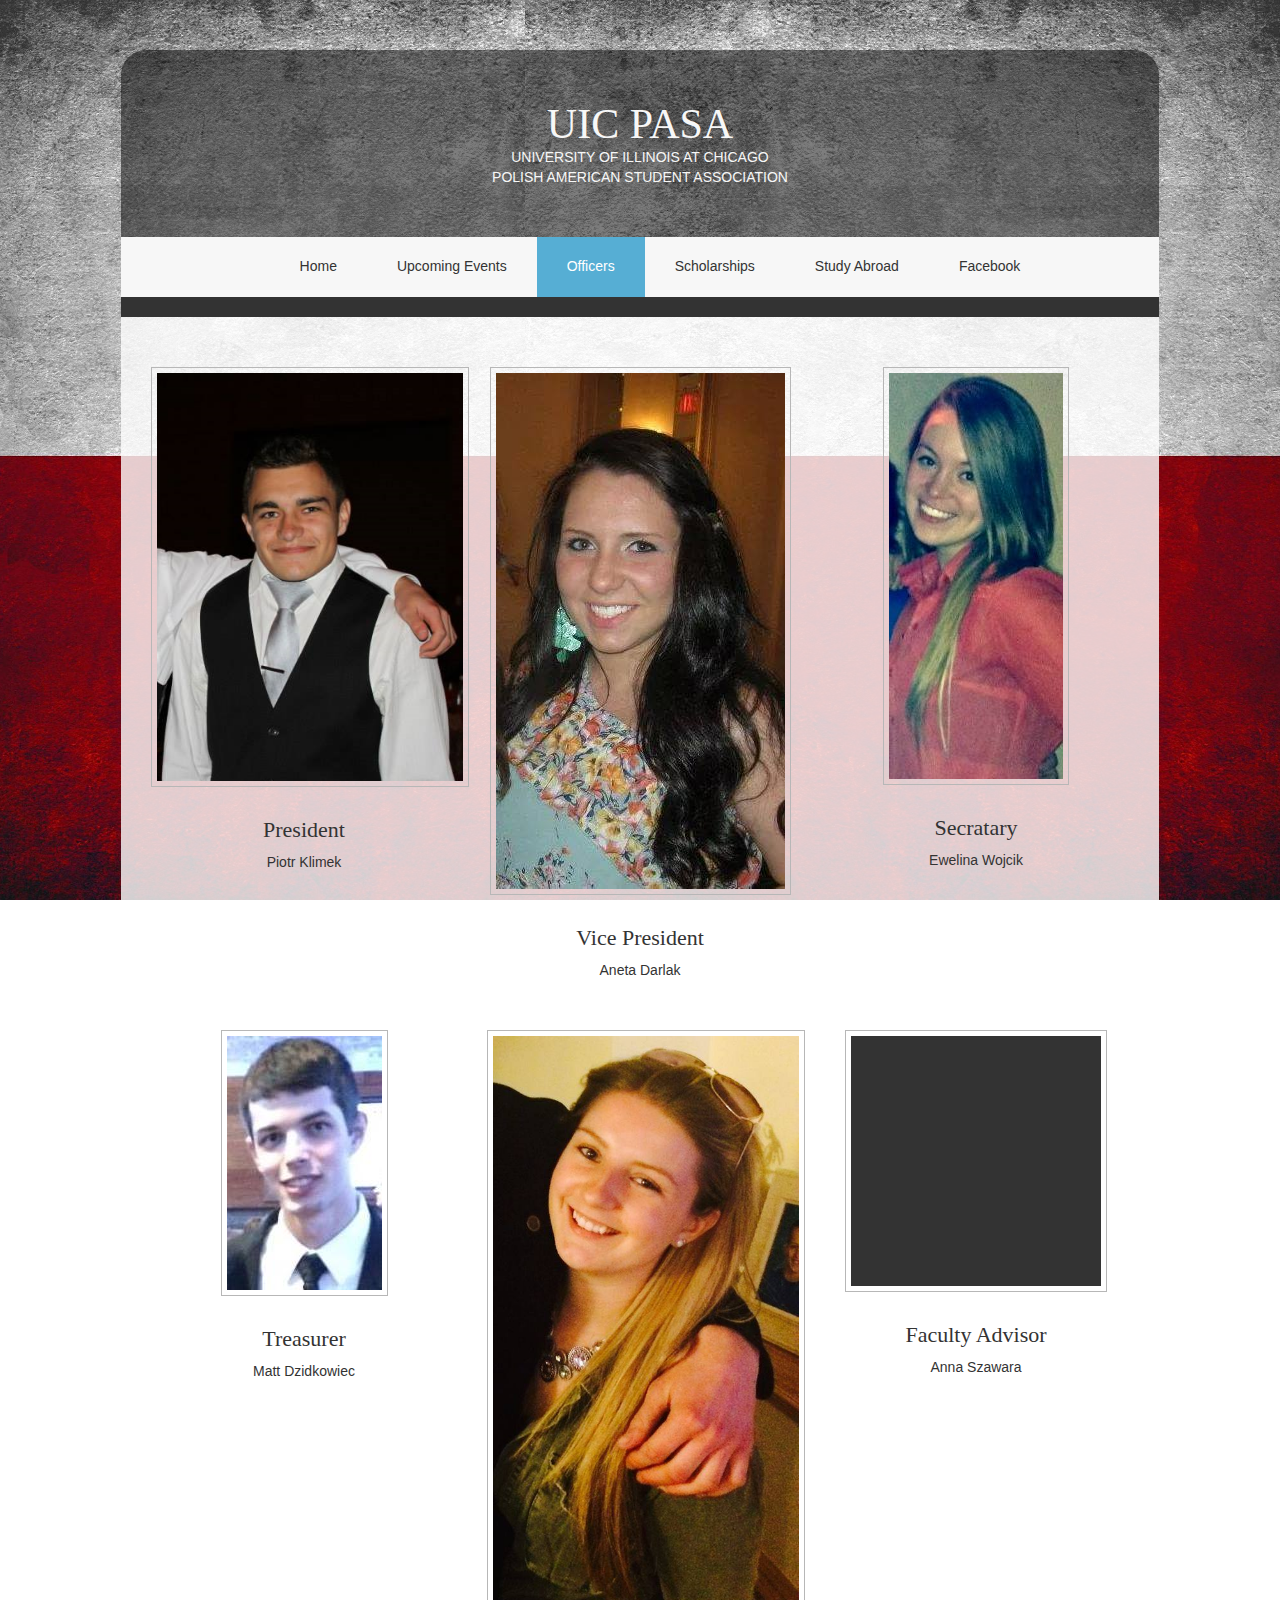
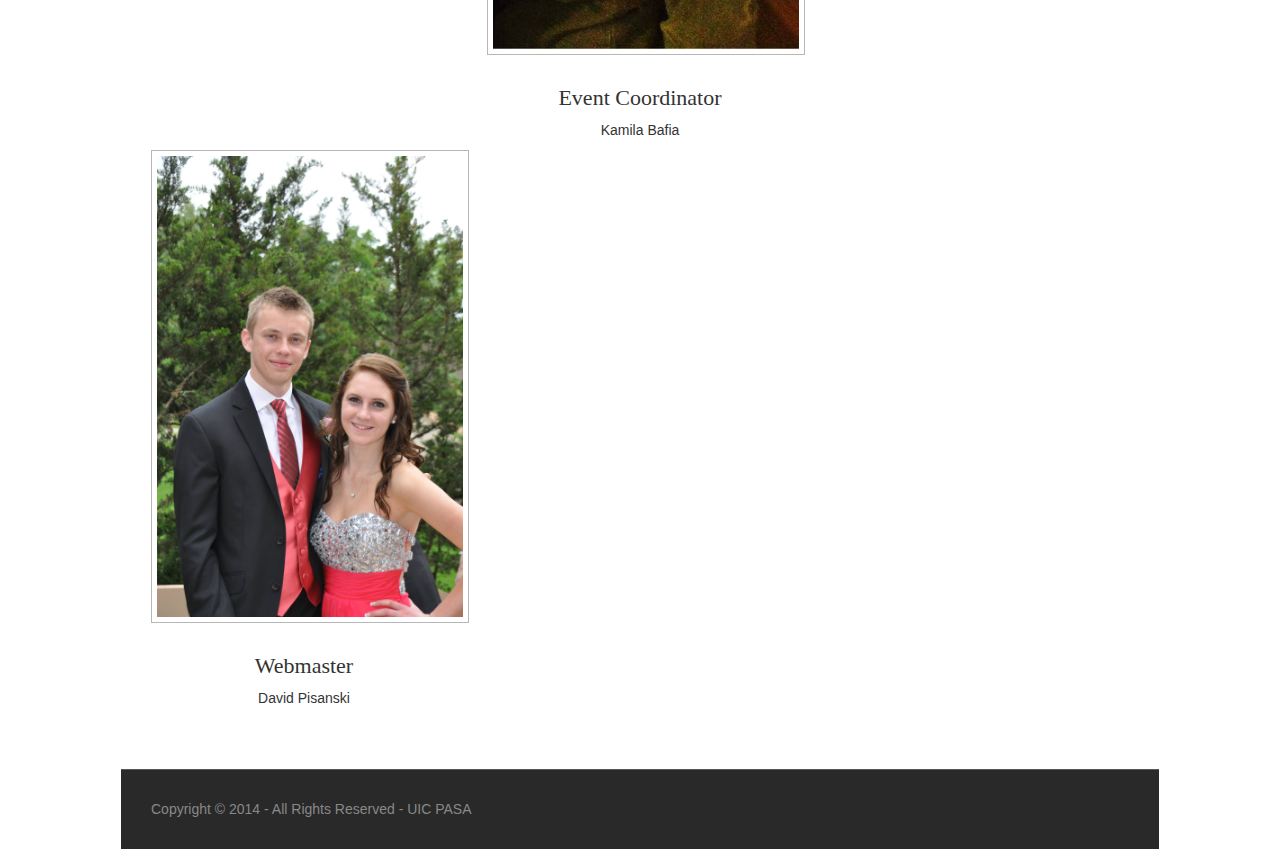
==== htdocs/pages/Officers.html @ 2ff1f186 "first commit" ====
<!DOCTYPE html>
<!--
Template Name: Illusion
Author: <a href="http://www.os-templates.com/">OS Templates</a>
Author URI: http://www.os-templates.com/
Licence: Free to use under our free template licence terms
Licence URI: http://www.os-templates.com/template-terms
-->
<html>
<head>
<title>UIC PASA | Officers</title>
<meta charset="utf-8">
<link href="../layout/styles/layout.css" rel="stylesheet" type="text/css" media="all">
</head>
<body id="top" class="bgded fixed" style="background-image:url('../images/demo/backgrounds/1.jpg');">
<!-- ################################################################################################ --> 
<!-- ################################################################################################ --> 
<!-- ################################################################################################ -->
<div class="wrapper row0">
  <header id="header" class="clear"> 
    <!-- ################################################################################################ -->
    <div id="logo">
      <h1><a href="../index.html">UIC PASA </a></h1>
      <p>University of Illinois at Chicago</p>
      <p>Polish American Student Association</p>
    </div>
    <!-- ################################################################################################ --> 
  </header>
</div>
<!-- ################################################################################################ --> 
<!-- ################################################################################################ --> 
<!-- ################################################################################################ -->
<div class="wrapper row1">
  <nav id="mainav" class="clear"> 
    <!-- ################################################################################################ -->
    <ul class="clear">
      <li><a href="../index.html">Home</a></li>
      <li><a href="Upcoming.html">Upcoming Events</a></li>
      <li class="active"><a href="Officers.html">Officers</a></li>
      <li><a href="Scholarships.html">Scholarships</a></li>
      <li><a href="Study_Abroad.html">Study Abroad</a></li>
<li><a href="https://www.facebook.com/pasa.uic" target="_blank">Facebook</a></li>
    </ul>
    <!-- ################################################################################################ --> 
  </nav>
</div>
<!-- ################################################################################################ --> 
<!-- ################################################################################################ --> 
<!-- ################################################################################################ -->
<div class="wrapper row2">
  <div id="breadcrumb"> 
    <!-- ############################################################################################################# -->
    <!-- ############################################################################################################# --> 
  </div>
</div>
<!-- ################################################################################################ --> 
<!-- ################################################################################################ --> 
<!-- ################################################################################################ -->
<div class="wrapper row3">
  <main id="container" class="clear"> 
    <!-- container body --> 
    <!-- ########################################################################################## -->
        <ul class="nospace center clear">
      <li class="one_third first"><a href="#"><img class="pad5 borderedbox push30" src="../images/officers/president.png" alt=""></a>
        <h6 class="push10">President</h6>Piotr Klimek</p>
        <p class="nospace"></p>
	<br/>
	<br/>
      </li>
      <li class="one_third"><a href="#"><img class="pad5 borderedbox push30" src="../images/officers/vice_president.jpg" alt=""></a>
        <h6 class="push10">Vice President</h6>
        <p class="nospace push10">Aneta Darlak</p>
        <p class="nospace"></p>
	<br/>
	<br/>
      </li>
      <li class="one_third"><a href="#"><img class="pad5 borderedbox push30" src="../images/officers/secratary.jpg" alt=""></a>
        <h6 class="push10">Secratary</h6>
        <p class="nospace push10">Ewelina Wojcik</p>
        <p class="nospace"></p>
	<br/>
	<br/>
      </li>
    </ul>
    <ul class="nospace center clear">
      <li class="one_third first"><a href="#"><img class="pad5 borderedbox push30" src="../images/officers/treasurer.jpg" alt=""></a>
        <h6 class="push10">Treasurer</h6>
        <p class="nospace push10">Matt Dzidkowiec</p>
        <p class="nospace"></p>
      </li>
      <li class="one_third"><a href="#"><img class="pad5 borderedbox push30" src="../images/officers/event_coordinator.jpg" alt=""></a>
        <h6 class="push10">Event Coordinator</h6>
        <p class="nospace push10">Kamila Bafia</p>
        <p class="nospace"></p>
      </li>
      <li class="one_third"><a href="#"><img class="pad5 borderedbox push30" src="../images/demo/gallery/gallery.gif" alt=""></a>
        <h6 class="push10">Faculty Advisor</h6>
        <p class="nospace push10">Anna Szawara</p>
        <p class="nospace"></p>
      </li>
    </ul>
	<ul class="nospace center clear">
	  <li class="one_third first"><a href="#"><img class="pad5 borderedbox push30" src="../images/officers/webmaster.jpg" alt=""></a>
	    <h6 class="push10">Webmaster</h6>
	    <p class="nospace push10">David Pisanski</p>
	    <p class="nospace"></p>
	  </li>
	</ul>
    <!-- ########################################################################################## --> 
    <!-- / container body -->
    <div class="clear"></div>
  </main>
</div>
<!-- ################################################################################################ --> 
<!-- ################################################################################################ --> 
<!-- ################################################################################################ -->

<!-- ################################################################################################ --> 
<!-- ################################################################################################ --> 
<!-- ################################################################################################ -->
<div class="wrapper row5">
  <div id="copyright" class="clear"> 
    <!-- ################################################################################################ -->
    <p class="fl_left">Copyright &copy; 2014 - All Rights Reserved - <a href="#">UIC PASA</a></p>
    <!-- ################################################################################################ --> 
  </div>
</div>
</body>
</html>
---- htdocs/layout/styles/layout.css ----
@charset "utf-8";
/*
Template Name: Illusion
Author: <a href="http://www.os-templates.com/">OS Templates</a>
Author URI: http://www.os-templates.com/
Licence: Free to use under our free template licence terms
Licence URI: http://www.os-templates.com/template-terms
File: Layout CSS
*/

@import url("../scripts/supersized/supersized.custom.css");
@import url("fontawesome-3.2.1.min.css");
@import url("framework.css");


/* Rows
---------------------------------------------------------------------------------------------------------------*/
.row0{-moz-border-radius:; -webkit-border-radius:; border-radius:25px 25px 0 0;}
.row1, .row1 a{}
.row2, .row2 a{}
.row3, .row3 a{}
.row4{border-top:10px solid;}
.row5{border-top:1px solid;}


/* Header
---------------------------------------------------------------------------------------------------------------*/
#header{padding:50px 0; text-align:center; text-transform:uppercase;}
#logo *{margin:0; padding:0;}
#logo h1{font-size:42px;}


/* Full Width Homepage Slider
---------------------------------------------------------------------------------------------------------------------------------------*/
#slider{position:relative;}
#slider, #slider ul{display:block; width:100%; height:500px; margin:0; padding:0; list-style:none; overflow:hidden;}
#slider ul, #slider li{position:absolute;}
#slider img{max-width:none;}
#slider a{text-decoration:none; outline:none;}
#slider #slidewrap{display:block; position:absolute; bottom:15%; left:0; width:100%; background:none; margin:0; padding:0;}
#slider #slidewrap div{width:978px; max-width:none; margin:0 auto; padding:0;}
#slider #slidewrap div #slidecaption{display:inline-block; margin:0; padding:20px 30px; font-size:22px; line-height:normal; color:#FFFFFF; background-color:rgba(0,0,0,.6);}
#slider #slidewrap div #slidecaption span{display:block; margin:0; padding:0; font-size:32px;}


/* Content Area
---------------------------------------------------------------------------------------------------------------*/
#container{padding:50px 0;}

/* Content */
#container #content{}

/* Comments */
#comments ul{margin:0 0 40px 0; padding:0; list-style:none;}
#comments li{margin:0 0 10px 0; padding:15px;}
#comments .avatar{float:right; margin:0 0 10px 10px; padding:3px; border:1px solid;}
#comments address{font-weight:bold;}
#comments time{font-size:smaller;}
#comments .comcont{display:block; margin:0; padding:0;}
#comments .comcont p{margin:10px 5px 10px 0; padding:0;}

/* Sidebar */
#container .sidebar{}

.sidebar .sdb_holder{margin-bottom:50px;}
.sidebar .sdb_holder:last-child{margin-bottom:0;}


/* Footer
---------------------------------------------------------------------------------------------------------------*/
#footer{padding:50px 0;}
#footer .title{margin:0 0 30px 0; padding:0 0 8px 0; border-bottom:1px solid; text-transform:uppercase; font-size:16px; font-weight:bold;}
.ftgal li{margin-bottom:10px;}


/* Copyright
---------------------------------------------------------------------------------------------------------------*/
#copyright{padding:30px 0;}
#copyright p{margin:0; padding:0;}


/*-------------------------------------------------------------------------------------------------------------*/
/*-------------------------------------------------------------------------------------------------------------*/
/*-------------------------------------------------------------------------------------------------------------*/
/*-------------------------------------------------------------------------------------------------------------*/
/*-------------------------------------------------------------------------------------------------------------*/


/* Navigation
---------------------------------------------------------------------------------------------------------------*/
nav ul, nav ol{margin:0; padding:0; list-style:none;}

#mainav .drop:after, #mainav li li .drop:after, #breadcrumb li a:after, .sidebar nav a:after{position:absolute; font-family:"FontAwesome"; font-size:10px; line-height:10px;}

/* Top Navigation */
#mainav{padding:0 50px; text-align:center;}
#mainav ul{font-size:0;}
#mainav ul ul{z-index:9999; position:absolute; width:160px; text-align:left;}
#mainav ul ul ul{left:160px; top:0;}
#mainav li{font-size:14px; display:inline-block; position:relative; margin:0; padding:0;}
#mainav li:last-child{margin-right:0;}
#mainav li li{width:100%; margin:0;}
#mainav li a{display:block; padding:20px 30px;}
#mainav li li a{border:solid; border-width:0 0 1px 0;}
#mainav .drop{}
#mainav li li a, #mainav li li .drop{display:block; margin:0; padding:10px 15px;}
#mainav .drop:after, #mainav li li .drop:after{content:"\f0d7";}
#mainav .drop:after{top:25px; left:20px;}
#mainav li li .drop:after{top:15px; left:5px;}
#mainav ul ul{display:none;}
#mainav ul li:hover > ul{display:block;}

/* Breadcrumb */
#breadcrumb{padding:10px 0;}
#breadcrumb ul{margin:0; padding:0; list-style:none;}
#breadcrumb li{display:inline-block; margin:0 6px 0 0; padding:0;}
#breadcrumb li a{display:block; position:relative; margin:0; padding:0 12px 0 0; font-size:12px;}
#breadcrumb li a:after{top:5px; right:0; content:"\f101";}
#breadcrumb li:last-child a{margin:0; padding:0;}
#breadcrumb li:last-child a:after{display:none;}

/* Sidebar Navigation */
.sidebar nav{display:block; width:100%;}
.sidebar nav li{margin:0 0 3px 0; padding:0;}
.sidebar nav a{display:block; position:relative; margin:0; padding:5px 10px 5px 15px; text-decoration:none; border:solid; border-width:0 0 1px 0;}
.sidebar nav a:after{top:9px; left:5px; content:"\f101";}
.sidebar nav ul ul a{padding-left:35px;}
.sidebar nav ul ul a:after{left:25px;}
.sidebar nav ul ul ul a{padding-left:55px;}
.sidebar nav ul ul ul a:after{left:45px;}

/* Pagination */
.pagination{display:block; width:100%; text-align:center; clear:both;}
.pagination li{display:inline-block; margin:0 2px 0 0;}
.pagination li:last-child{margin-right:0;}
.pagination a, .pagination strong{display:block; padding:8px 11px; border:1px solid; font-weight:normal;}


/* Forms
---------------------------------------------------------------------------------------------------------------*/
form, fieldset, legend{margin:0; padding:0; border:none;}
legend{display:none;}
label, input, textarea, select{display:block; resize:none; font-size:inherit; -webkit-box-sizing:border-box; -moz-box-sizing:border-box; box-sizing:border-box;}
label{margin-bottom:5px;}

/* Comment Area */
#comments form{display:block; width:100%;}
#comments input, #comments textarea{width:100%; padding:10px; border:1px solid;}
#comments textarea{overflow:auto;}
#comments div{margin-bottom:15px;}
#comments input[type="submit"], #comments input[type="reset"]{display:inline-block; width:auto; min-width:150px; margin:0; padding:8px 5px; cursor:pointer;}


/* Tables
---------------------------------------------------------------------------------------------------------------*/
table, th, td{border:1px solid; border-collapse:collapse; vertical-align:top; -webkit-box-sizing:border-box; -moz-box-sizing:border-box; box-sizing:border-box;}
table, th{table-layout:auto;}
table{width:100%; margin-bottom:15px;}
th, td{padding:5px 8px;}
td{border-width:0 1px;}


/* Gallery
---------------------------------------------------------------------------------------------------------------*/
#gallery{display:block; width:100%; margin-bottom:50px;}
#gallery figure figcaption{display:block; width:100%; clear:both;}
#gallery li{margin-bottom:30px;}


/*-------------------------------------------------------------------------------------------------------------*/
/*-------------------------------------------------------------------------------------------------------------*/
/*-------------------------------------------------------------------------------------------------------------*/
/*-------------------------------------------------------------------------------------------------------------*/
/*-------------------------------------------------------------------------------------------------------------*/


/* Colours
---------------------------------------------------------------------------------------------------------------*/
body{color:#FFFFFF; background-color:#000000;}

a{color:#56AED4;}

hr, .borderedbox{border-color:#B7B7B7;}

label span{color:#FF0000; background-color:inherit;}


/* Rows */
.row0{color:#F7F7F7; background-color:rgba(0,0,0,.5);}
.row0 a{color:inherit; background-color:transparent;}
.row1{color:#333333; background-color:#F7F7F7;}
.row2, .row2 a{color:#F7F7F7; background-color:#333333;}
.row3{color:#333333; background-color:rgba(255,255,255,.8);}
.row4{color:#888888; background-color:#373737; border-color:#292929;}
.row5, .row5 a{color:#888888; background-color:#292929;}
.row5{border-color:#575757;}


/* Navigation */
#mainav li a{color:#333333; background-color:inherit;}
#mainav .active a, #mainav a:hover, #mainav li:hover > a{color:#FFFFFF; background-color:#56AED4;}
#mainav li li a, #mainav .active li a{color:#FFFFFF; background-color:rgba(0,0,0,.6); border-color:rgba(0,0,0,.6);}
#mainav li li:hover > a, #mainav .active .active > a{color:#FFFFFF; background-color:#56AED4;}

#breadcrumb a{}
#breadcrumb li:last-child a{}

#container .sidebar nav a{color:#333333; border-color:#B7B7B7;}
#container .sidebar nav a:hover{color:#56AED4;}

.pagination a, .pagination strong{border-color:#B7B7B7;}
.pagination .current{color:#FFFFFF; background-color:#000000;}


/* Tables + Comments */
table, th, td, #comments .avatar, #comments input, #comments textarea{border-color:#B7B7B7;}
th{color:#FFFFFF; background-color:#373737;}
tr, #comments li, #comments input[type="submit"], #comments input[type="reset"]{color:inherit; background-color:#FBFBFB;}
tr:nth-child(even), #comments li:nth-child(even){color:inherit; background-color:#F7F7F7;}
table a, #comments a{background-color:inherit;}
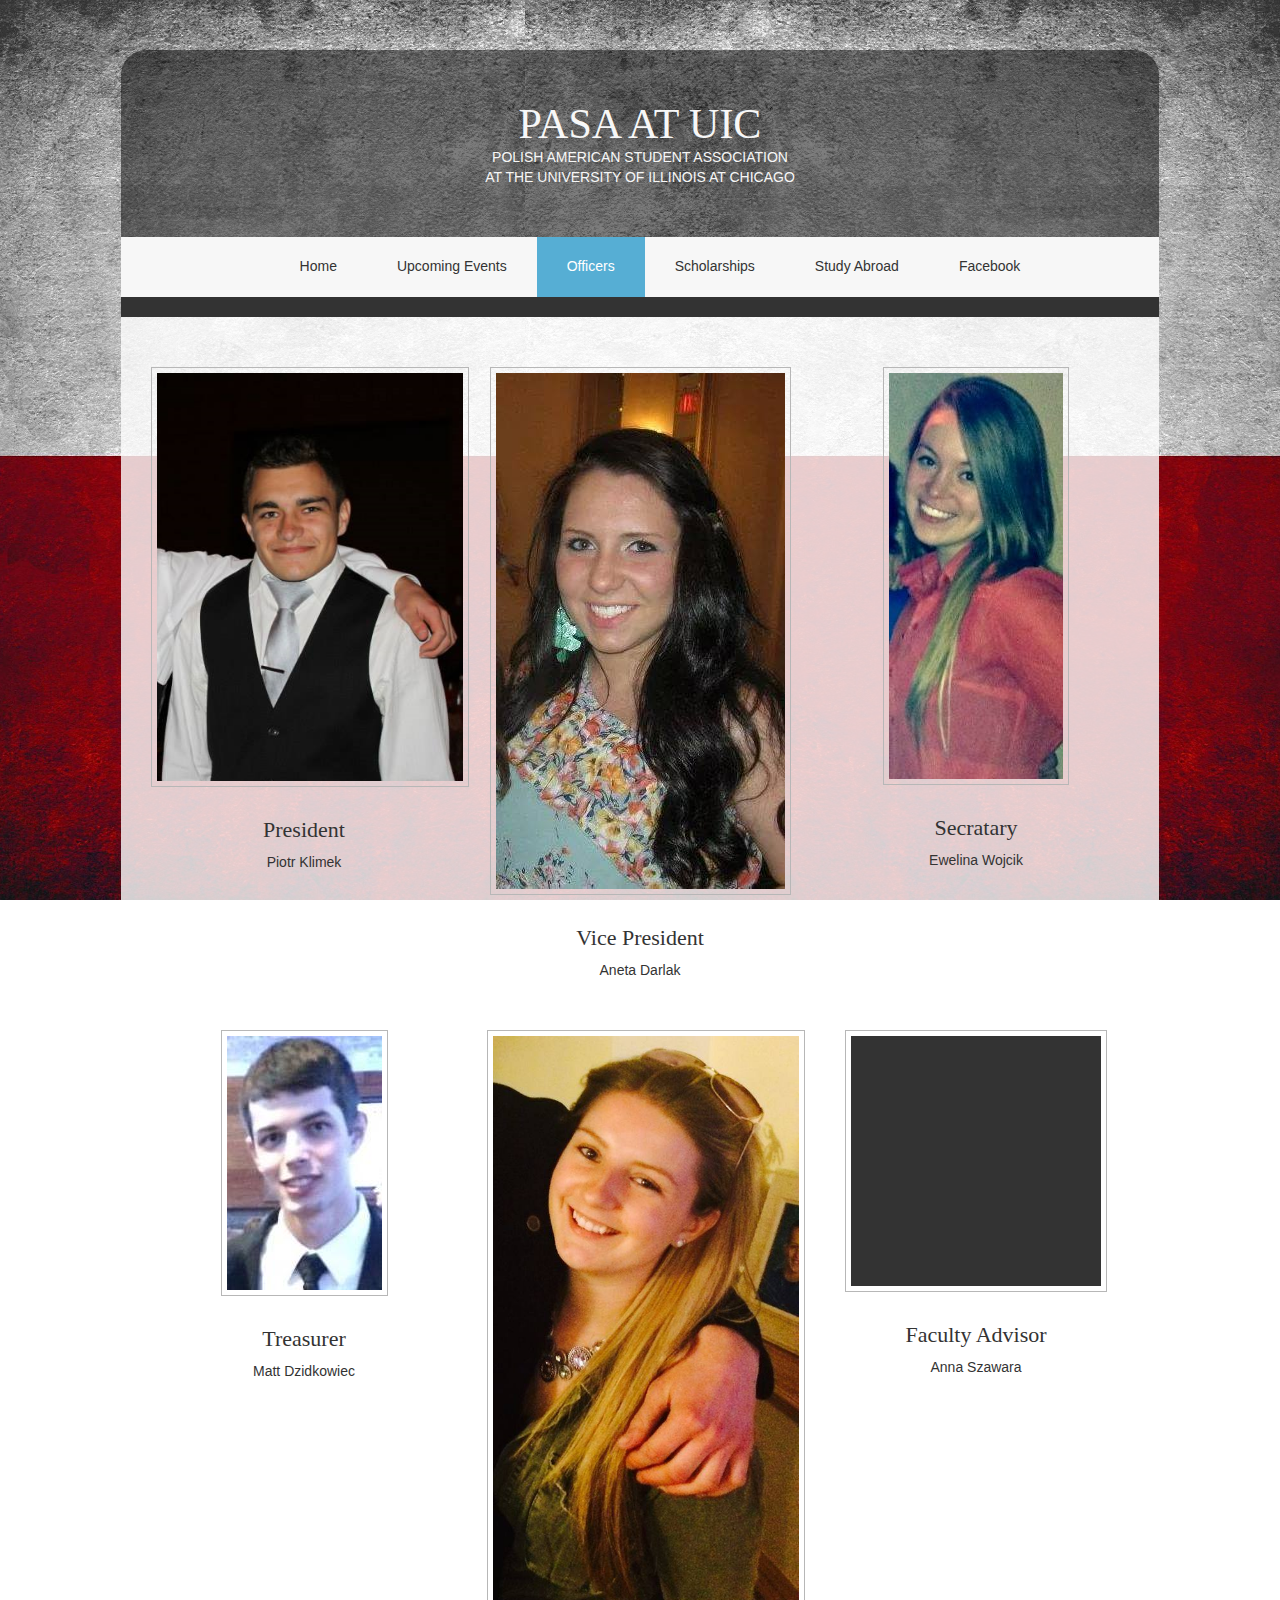
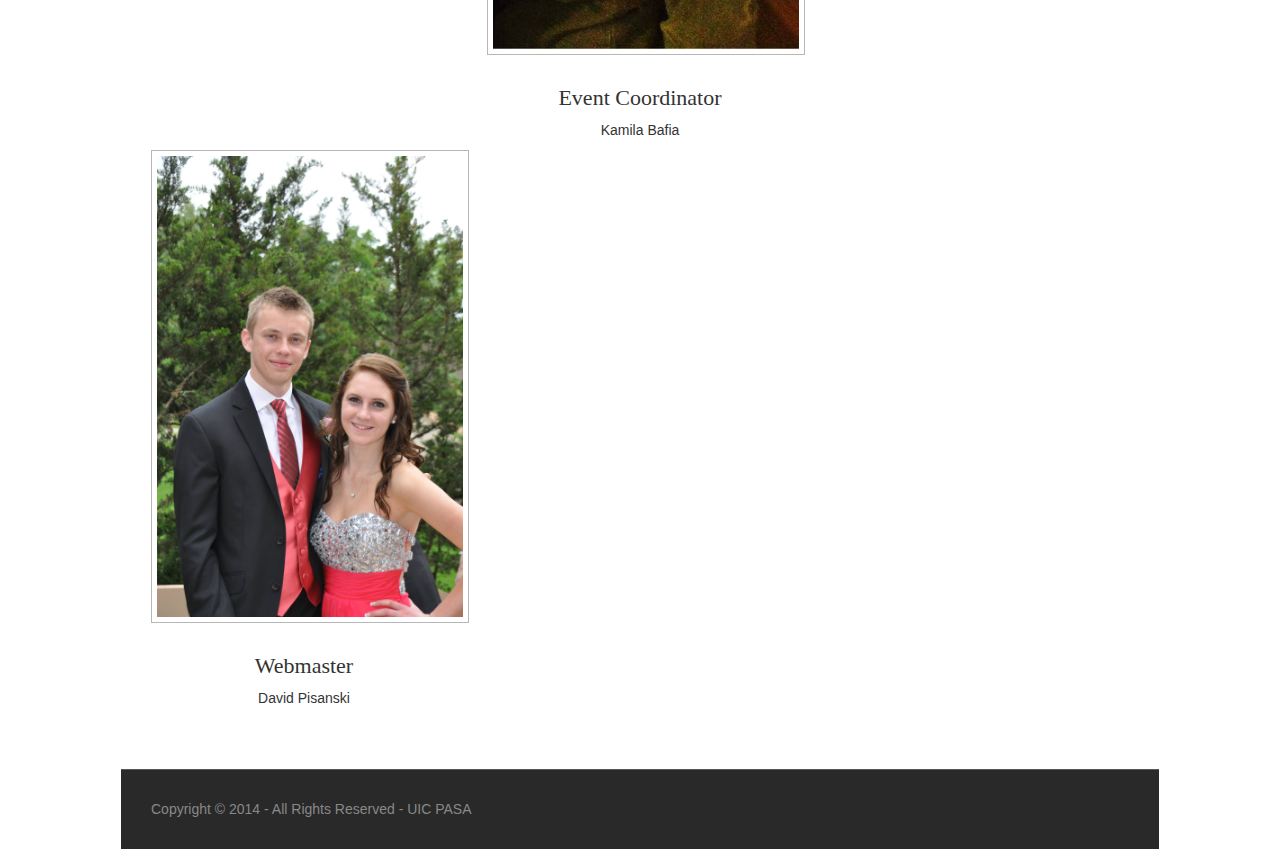
==== commit 66cc8393: "Changed logo phrasing." ====
--- a/htdocs/pages/Officers.html
+++ b/htdocs/pages/Officers.html
@@ -20,9 +20,9 @@
   <header id="header" class="clear"> 
     <!-- ################################################################################################ -->
     <div id="logo">
-      <h1><a href="../index.html">UIC PASA </a></h1>
-      <p>University of Illinois at Chicago</p>
-      <p>Polish American Student Association</p>
+        <h1><a href="../index.html">PASA at UIC</a></h1>
+        <p>Polish American Student Association</p>
+        <p>At the University of Illinois at Chicago</p>
     </div>
     <!-- ################################################################################################ --> 
   </header>
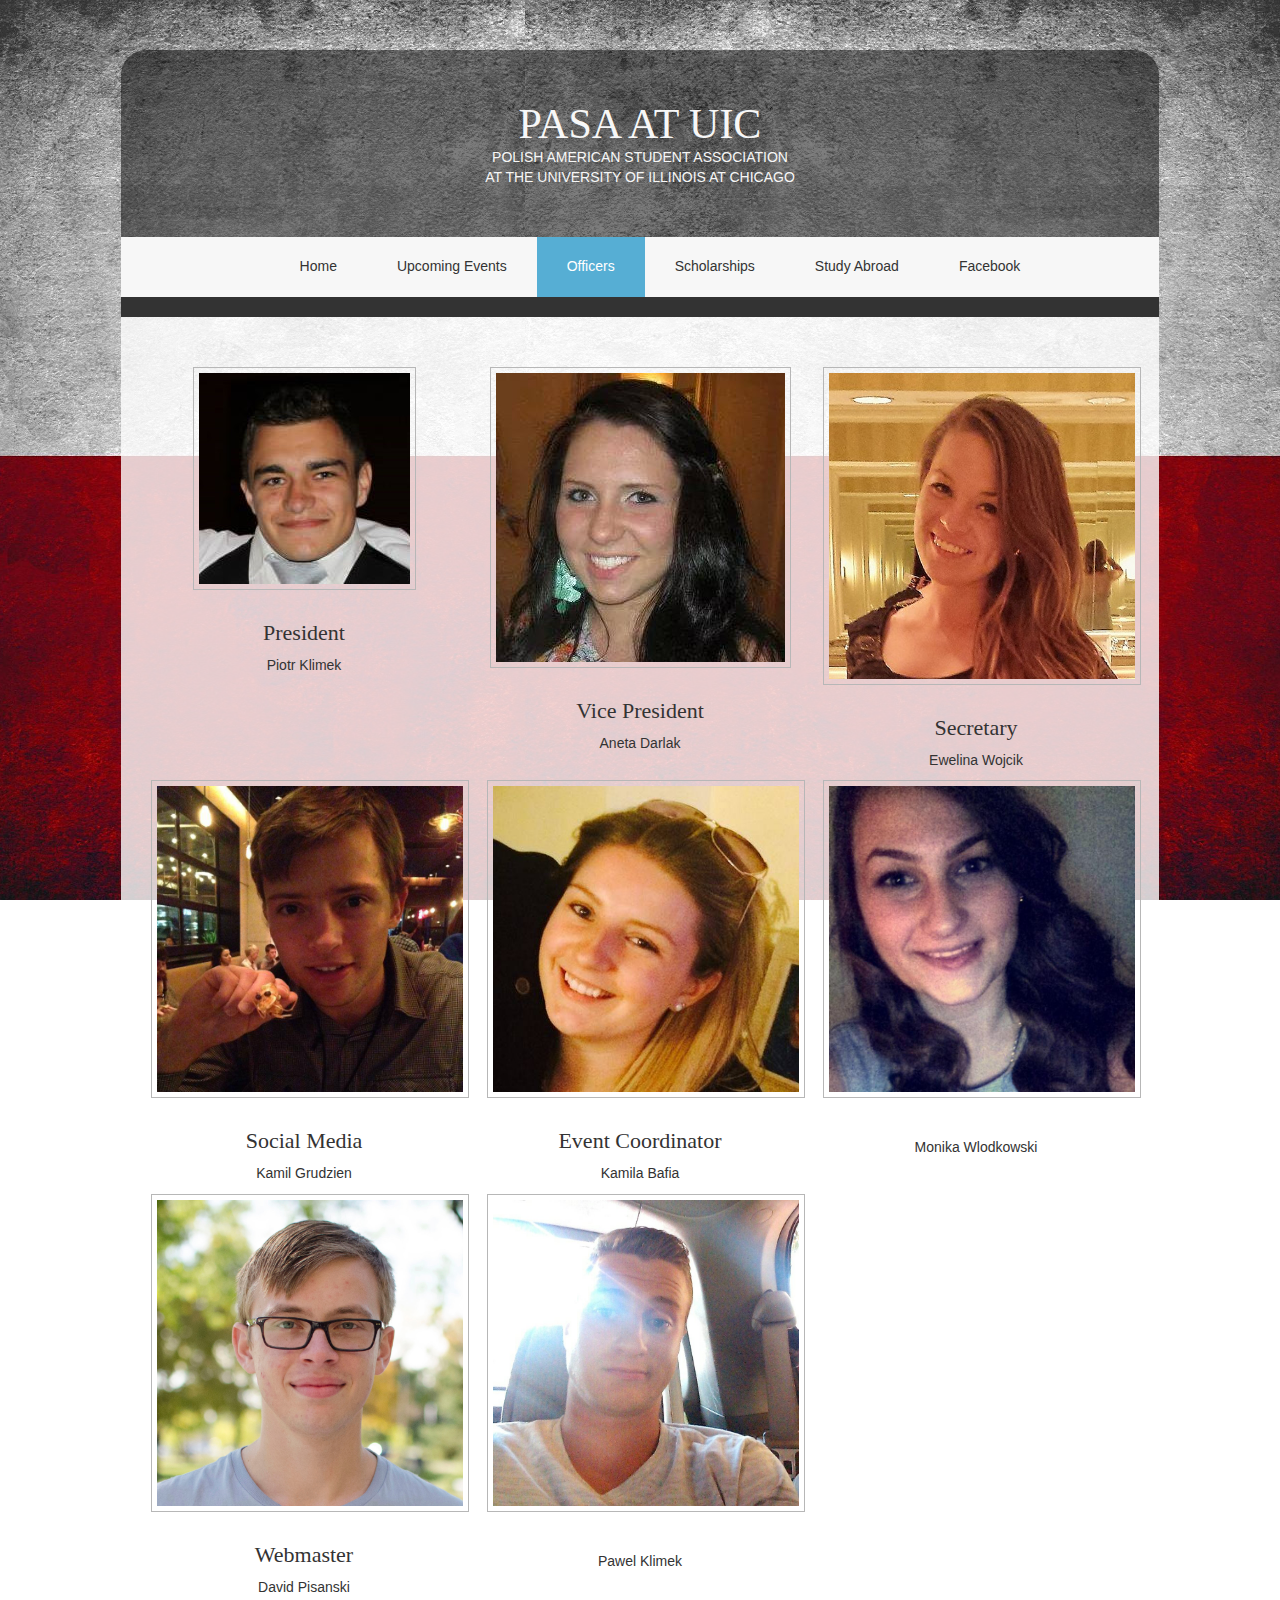
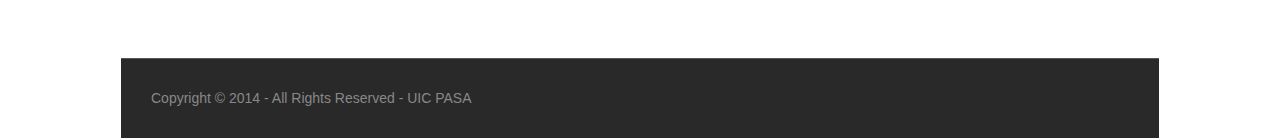
==== commit d276da3a: "Changed pictures of most board members." ====
--- a/htdocs/pages/Officers.html
+++ b/htdocs/pages/Officers.html
@@ -1,129 +1,129 @@
 <!DOCTYPE html>
 <!--
-Template Name: Illusion
-Author: <a href="http://www.os-templates.com/">OS Templates</a>
-Author URI: http://www.os-templates.com/
-Licence: Free to use under our free template licence terms
-Licence URI: http://www.os-templates.com/template-terms
+    Template Name: Illusion
+    Author: <a href="http://www.os-templates.com/">OS Templates</a>
+    Author URI: http://www.os-templates.com/
+    Licence: Free to use under our free template licence terms
+    Licence URI: http://www.os-templates.com/template-terms
 -->
 <html>
-<head>
-<title>UIC PASA | Officers</title>
-<meta charset="utf-8">
-<link href="../layout/styles/layout.css" rel="stylesheet" type="text/css" media="all">
-</head>
-<body id="top" class="bgded fixed" style="background-image:url('../images/demo/backgrounds/1.jpg');">
-<!-- ################################################################################################ --> 
-<!-- ################################################################################################ --> 
-<!-- ################################################################################################ -->
-<div class="wrapper row0">
-  <header id="header" class="clear"> 
-    <!-- ################################################################################################ -->
-    <div id="logo">
-        <h1><a href="../index.html">PASA at UIC</a></h1>
-        <p>Polish American Student Association</p>
-        <p>At the University of Illinois at Chicago</p>
-    </div>
-    <!-- ################################################################################################ --> 
-  </header>
-</div>
-<!-- ################################################################################################ --> 
-<!-- ################################################################################################ --> 
-<!-- ################################################################################################ -->
-<div class="wrapper row1">
-  <nav id="mainav" class="clear"> 
-    <!-- ################################################################################################ -->
-    <ul class="clear">
-      <li><a href="../index.html">Home</a></li>
-      <li><a href="Upcoming.html">Upcoming Events</a></li>
-      <li class="active"><a href="Officers.html">Officers</a></li>
-      <li><a href="Scholarships.html">Scholarships</a></li>
-      <li><a href="Study_Abroad.html">Study Abroad</a></li>
-<li><a href="https://www.facebook.com/pasa.uic" target="_blank">Facebook</a></li>
-    </ul>
-    <!-- ################################################################################################ --> 
-  </nav>
-</div>
-<!-- ################################################################################################ --> 
-<!-- ################################################################################################ --> 
-<!-- ################################################################################################ -->
-<div class="wrapper row2">
-  <div id="breadcrumb"> 
-    <!-- ############################################################################################################# -->
-    <!-- ############################################################################################################# --> 
-  </div>
-</div>
-<!-- ################################################################################################ --> 
-<!-- ################################################################################################ --> 
-<!-- ################################################################################################ -->
-<div class="wrapper row3">
-  <main id="container" class="clear"> 
-    <!-- container body --> 
-    <!-- ########################################################################################## -->
-        <ul class="nospace center clear">
-      <li class="one_third first"><a href="#"><img class="pad5 borderedbox push30" src="../images/officers/president.png" alt=""></a>
-        <h6 class="push10">President</h6>Piotr Klimek</p>
-        <p class="nospace"></p>
-	<br/>
-	<br/>
-      </li>
-      <li class="one_third"><a href="#"><img class="pad5 borderedbox push30" src="../images/officers/vice_president.jpg" alt=""></a>
-        <h6 class="push10">Vice President</h6>
-        <p class="nospace push10">Aneta Darlak</p>
-        <p class="nospace"></p>
-	<br/>
-	<br/>
-      </li>
-      <li class="one_third"><a href="#"><img class="pad5 borderedbox push30" src="../images/officers/secratary.jpg" alt=""></a>
-        <h6 class="push10">Secratary</h6>
-        <p class="nospace push10">Ewelina Wojcik</p>
-        <p class="nospace"></p>
-	<br/>
-	<br/>
-      </li>
-    </ul>
-    <ul class="nospace center clear">
-      <li class="one_third first"><a href="#"><img class="pad5 borderedbox push30" src="../images/officers/treasurer.jpg" alt=""></a>
-        <h6 class="push10">Treasurer</h6>
-        <p class="nospace push10">Matt Dzidkowiec</p>
-        <p class="nospace"></p>
-      </li>
-      <li class="one_third"><a href="#"><img class="pad5 borderedbox push30" src="../images/officers/event_coordinator.jpg" alt=""></a>
-        <h6 class="push10">Event Coordinator</h6>
-        <p class="nospace push10">Kamila Bafia</p>
-        <p class="nospace"></p>
-      </li>
-      <li class="one_third"><a href="#"><img class="pad5 borderedbox push30" src="../images/demo/gallery/gallery.gif" alt=""></a>
-        <h6 class="push10">Faculty Advisor</h6>
-        <p class="nospace push10">Anna Szawara</p>
-        <p class="nospace"></p>
-      </li>
-    </ul>
-	<ul class="nospace center clear">
-	  <li class="one_third first"><a href="#"><img class="pad5 borderedbox push30" src="../images/officers/webmaster.jpg" alt=""></a>
-	    <h6 class="push10">Webmaster</h6>
-	    <p class="nospace push10">David Pisanski</p>
-	    <p class="nospace"></p>
-	  </li>
-	</ul>
-    <!-- ########################################################################################## --> 
-    <!-- / container body -->
-    <div class="clear"></div>
-  </main>
-</div>
-<!-- ################################################################################################ --> 
-<!-- ################################################################################################ --> 
-<!-- ################################################################################################ -->
+    <head>
+        <title>UIC PASA | Officers</title>
+        <meta charset="utf-8">
+        <link href="../layout/styles/layout.css" rel="stylesheet" type="text/css" media="all">
+    </head>
+    <body id="top" class="bgded fixed" style="background-image:url('../images/demo/backgrounds/1.jpg');">
+        <!-- ################################################################################################ --> 
+        <!-- ################################################################################################ --> 
+        <!-- ################################################################################################ -->
+        <div class="wrapper row0">
+            <header id="header" class="clear"> 
+                <!-- ################################################################################################ -->
+                <div id="logo">
+                    <h1><a href="../index.html">PASA at UIC</a></h1>
+                    <p>Polish American Student Association</p>
+                    <p>At the University of Illinois at Chicago</p>
+                </div>
+                <!-- ################################################################################################ --> 
+            </header>
+        </div>
+        <!-- ################################################################################################ --> 
+        <!-- ################################################################################################ --> 
+        <!-- ################################################################################################ -->
+        <div class="wrapper row1">
+            <nav id="mainav" class="clear"> 
+                <!-- ################################################################################################ -->
+                <ul class="clear">
+                    <li><a href="../index.html">Home</a></li>
+                    <li><a href="Upcoming.html">Upcoming Events</a></li>
+                    <li class="active"><a href="Officers.html">Officers</a></li>
+                    <li><a href="Scholarships.html">Scholarships</a></li>
+                    <li><a href="Study_Abroad.html">Study Abroad</a></li>
+                    <li><a href="https://www.facebook.com/pasa.uic" target="_blank">Facebook</a></li>
+                </ul>
+                <!-- ################################################################################################ --> 
+            </nav>
+        </div>
+        <!-- ################################################################################################ --> 
+        <!-- ################################################################################################ --> 
+        <!-- ################################################################################################ -->
+        <div class="wrapper row2">
+            <div id="breadcrumb"> 
+                <!-- ############################################################################################################# -->
+                <!-- ############################################################################################################# --> 
+            </div>
+        </div>
+        <!-- ################################################################################################ --> 
+        <!-- ################################################################################################ --> 
+        <!-- ################################################################################################ -->
+        <div class="wrapper row3">
+            <main id="container" class="clear"> 
+            <!-- container body --> 
+            <!-- ########################################################################################## -->
+            <ul class="nospace center clear">
+                <li class="one_third first"><a href="#"><img class="pad5 borderedbox push30" src="../images/officers/piotr-klimek.jpg" alt=""></a>
+                    <h6 class="push10">President</h6>
+                    <p class="nospace push10">Piotr Klimek</p>
+                    <p class="nospace"></p>
+                </li>
+                <li class="one_third"><a href="#"><img class="pad5 borderedbox push30" src="../images/officers/aneta-darlak.jpg" alt=""></a>
+                    <h6 class="push10">Vice President</h6>
+                    <p class="nospace push10">Aneta Darlak</p>
+                    <p class="nospace"></p>
+                </li>
+                <li class="one_third"><a href="#"><img class="pad5 borderedbox push30" src="../images/officers/ewelina-wojcik.jpg" alt=""></a>
+                    <h6 class="push10">Secretary</h6>
+                    <p class="nospace push10">Ewelina Wojcik</p>
+                    <p class="nospace"></p>
+                </li>
+            </ul>
+            <ul class="nospace center clear">
+                <li class="one_third first"><a href="#"><img class="pad5 borderedbox push30" src="../images/officers/kamil-grudzien.jpg" alt=""></a>
+                    <h6 class="push10">Social Media</h6>
+                    <p class="nospace push10">Kamil Grudzien</p>
+                    <p class="nospace"></p>
+                </li>
+                <li class="one_third"><a href="#"><img class="pad5 borderedbox push30" src="../images/officers/kamila-bafia.jpg" alt=""></a>
+                    <h6 class="push10">Event Coordinator</h6>
+                    <p class="nospace push10">Kamila Bafia</p>
+                    <p class="nospace"></p>
+                </li>
+                <li class="one_third"><a href="#"><img class="pad5 borderedbox push30" src="../images/officers/monika-wlodkowski.jpg" alt=""></a>
+                    <h6 class="push10"></h6>
+                    <p class="nospace push10">Monika Wlodkowski</p>
+                    <p class="nospace"></p>
+                </li>
+            </ul>
+            <ul class="nospace center clear">
+                <li class="one_third first"><a href="#"><img class="pad5 borderedbox push30" src="../images/officers/david-pisanski.jpg" alt=""></a>
+                    <h6 class="push10">Webmaster</h6>
+                    <p class="nospace push10">David Pisanski</p>
+                    <p class="nospace"></p>
+                </li>
+                <li class="one_third"><a href="#"><img class="pad5 borderedbox push30" src="../images/officers/pawel-klimek.jpg" alt=""></a>
+                    <h6 class="push10"></h6>
+                    <p class="nospace push10">Pawel Klimek</p>
+                    <p class="nospace"></p>
+                </li>
+            </ul>
+            <!-- ########################################################################################## --> 
+            <!-- / container body -->
+            <div class="clear"></div>
+            </main>
+        </div>
+        <!-- ################################################################################################ --> 
+        <!-- ################################################################################################ --> 
+        <!-- ################################################################################################ -->
 
-<!-- ################################################################################################ --> 
-<!-- ################################################################################################ --> 
-<!-- ################################################################################################ -->
-<div class="wrapper row5">
-  <div id="copyright" class="clear"> 
-    <!-- ################################################################################################ -->
-    <p class="fl_left">Copyright &copy; 2014 - All Rights Reserved - <a href="#">UIC PASA</a></p>
-    <!-- ################################################################################################ --> 
-  </div>
-</div>
-</body>
+        <!-- ################################################################################################ --> 
+        <!-- ################################################################################################ --> 
+        <!-- ################################################################################################ -->
+        <div class="wrapper row5">
+            <div id="copyright" class="clear"> 
+                <!-- ################################################################################################ -->
+                <p class="fl_left">Copyright &copy; 2014 - All Rights Reserved - <a href="#">UIC PASA</a></p>
+                <!-- ################################################################################################ --> 
+            </div>
+        </div>
+    </body>
 </html>
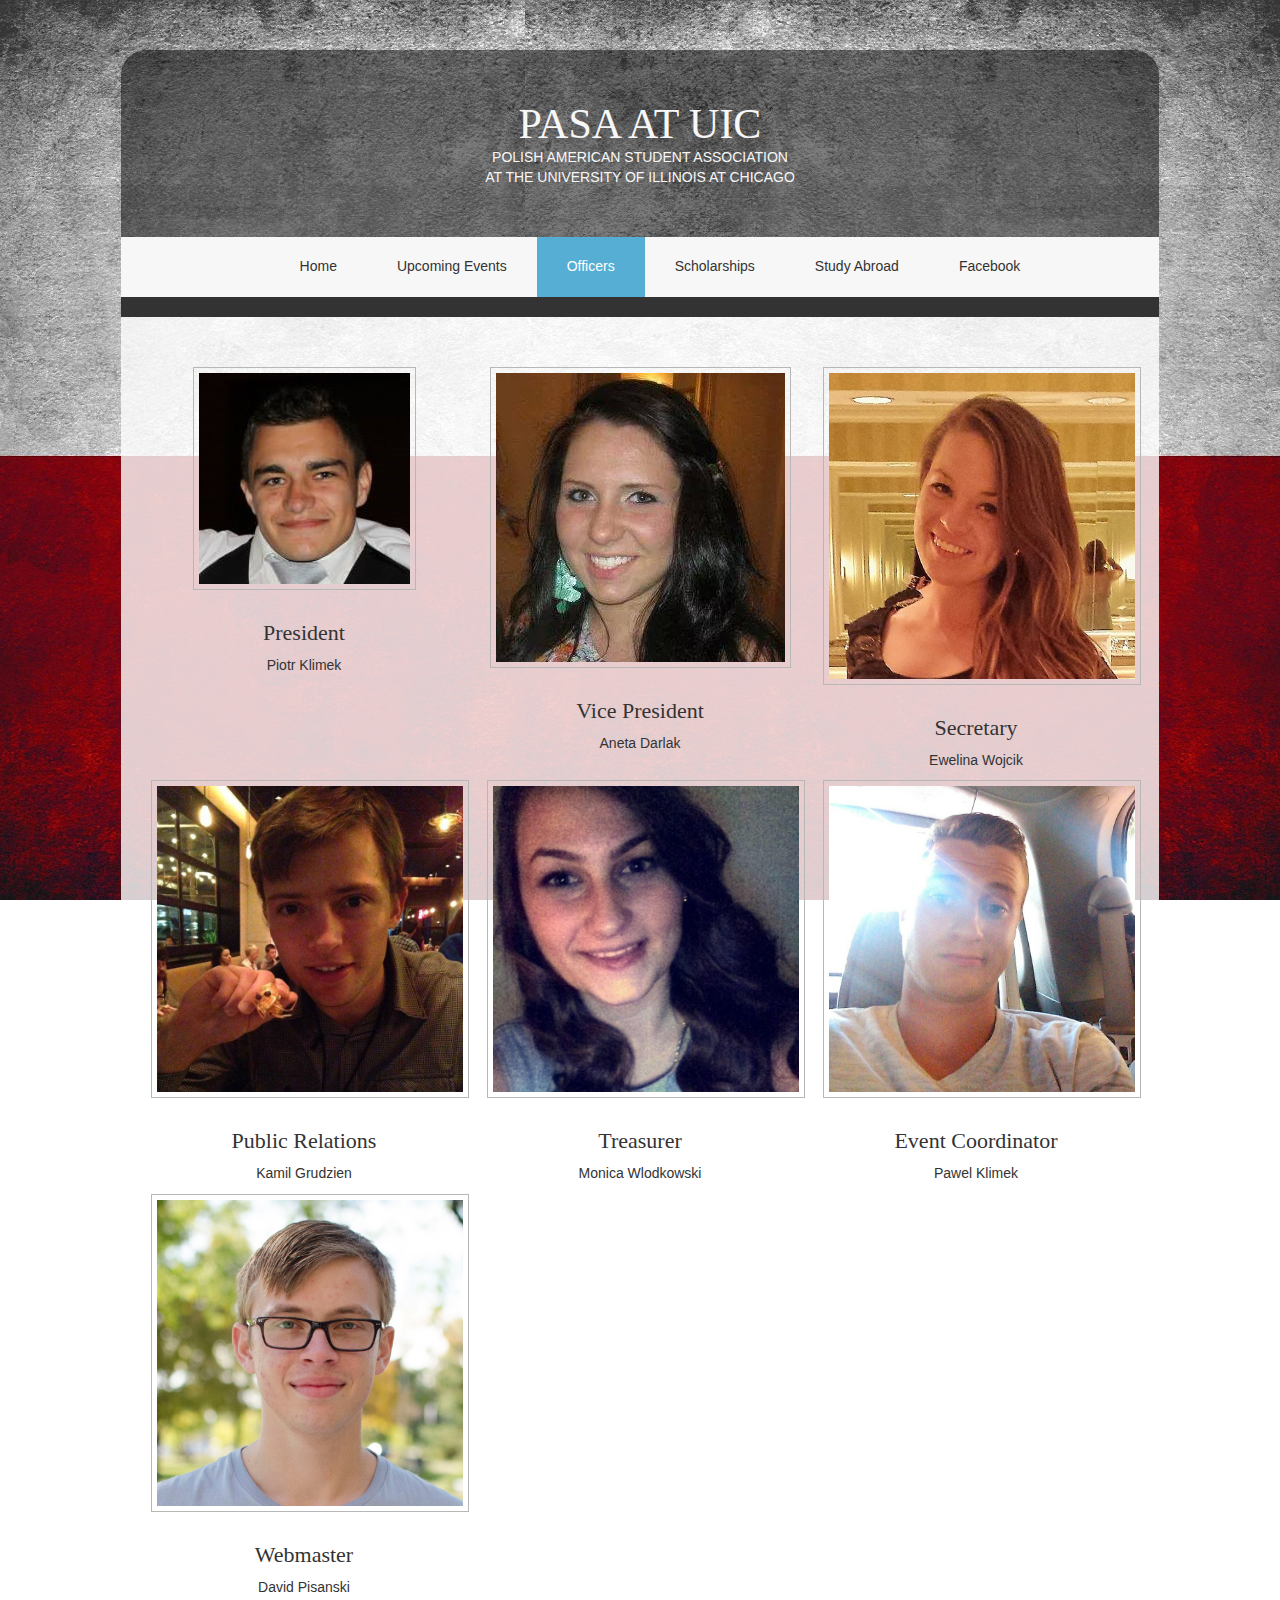
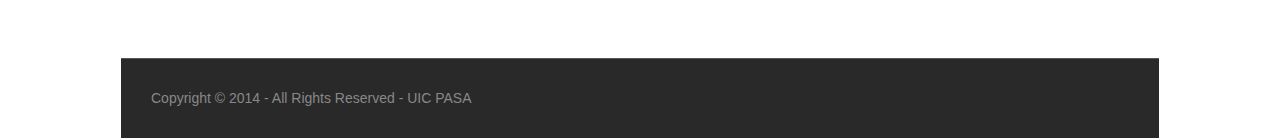
==== commit 69806b95: "updated officers for Fall 2015" ====
--- a/htdocs/pages/Officers.html
+++ b/htdocs/pages/Officers.html
@@ -79,18 +79,18 @@
             </ul>
             <ul class="nospace center clear">
                 <li class="one_third first"><a href="#"><img class="pad5 borderedbox push30" src="../images/officers/kamil-grudzien.jpg" alt=""></a>
-                    <h6 class="push10">Social Media</h6>
+                    <h6 class="push10">Public Relations</h6>
                     <p class="nospace push10">Kamil Grudzien</p>
                     <p class="nospace"></p>
                 </li>
-                <li class="one_third"><a href="#"><img class="pad5 borderedbox push30" src="../images/officers/kamila-bafia.jpg" alt=""></a>
-                    <h6 class="push10">Event Coordinator</h6>
-                    <p class="nospace push10">Kamila Bafia</p>
+                <li class="one_third"><a href="#"><img class="pad5 borderedbox push30" src="../images/officers/monika-wlodkowski.jpg" alt=""></a>
+                    <h6 class="push10">Treasurer</h6>
+                    <p class="nospace push10">Monica Wlodkowski</p>
                     <p class="nospace"></p>
                 </li>
-                <li class="one_third"><a href="#"><img class="pad5 borderedbox push30" src="../images/officers/monika-wlodkowski.jpg" alt=""></a>
-                    <h6 class="push10"></h6>
-                    <p class="nospace push10">Monika Wlodkowski</p>
+                <li class="one_third"><a href="#"><img class="pad5 borderedbox push30" src="../images/officers/pawel-klimek.jpg" alt=""></a>
+                    <h6 class="push10">Event Coordinator</h6>
+                    <p class="nospace push10">Pawel Klimek</p>
                     <p class="nospace"></p>
                 </li>
             </ul>
@@ -98,11 +98,6 @@
                 <li class="one_third first"><a href="#"><img class="pad5 borderedbox push30" src="../images/officers/david-pisanski.jpg" alt=""></a>
                     <h6 class="push10">Webmaster</h6>
                     <p class="nospace push10">David Pisanski</p>
-                    <p class="nospace"></p>
-                </li>
-                <li class="one_third"><a href="#"><img class="pad5 borderedbox push30" src="../images/officers/pawel-klimek.jpg" alt=""></a>
-                    <h6 class="push10"></h6>
-                    <p class="nospace push10">Pawel Klimek</p>
                     <p class="nospace"></p>
                 </li>
             </ul>
